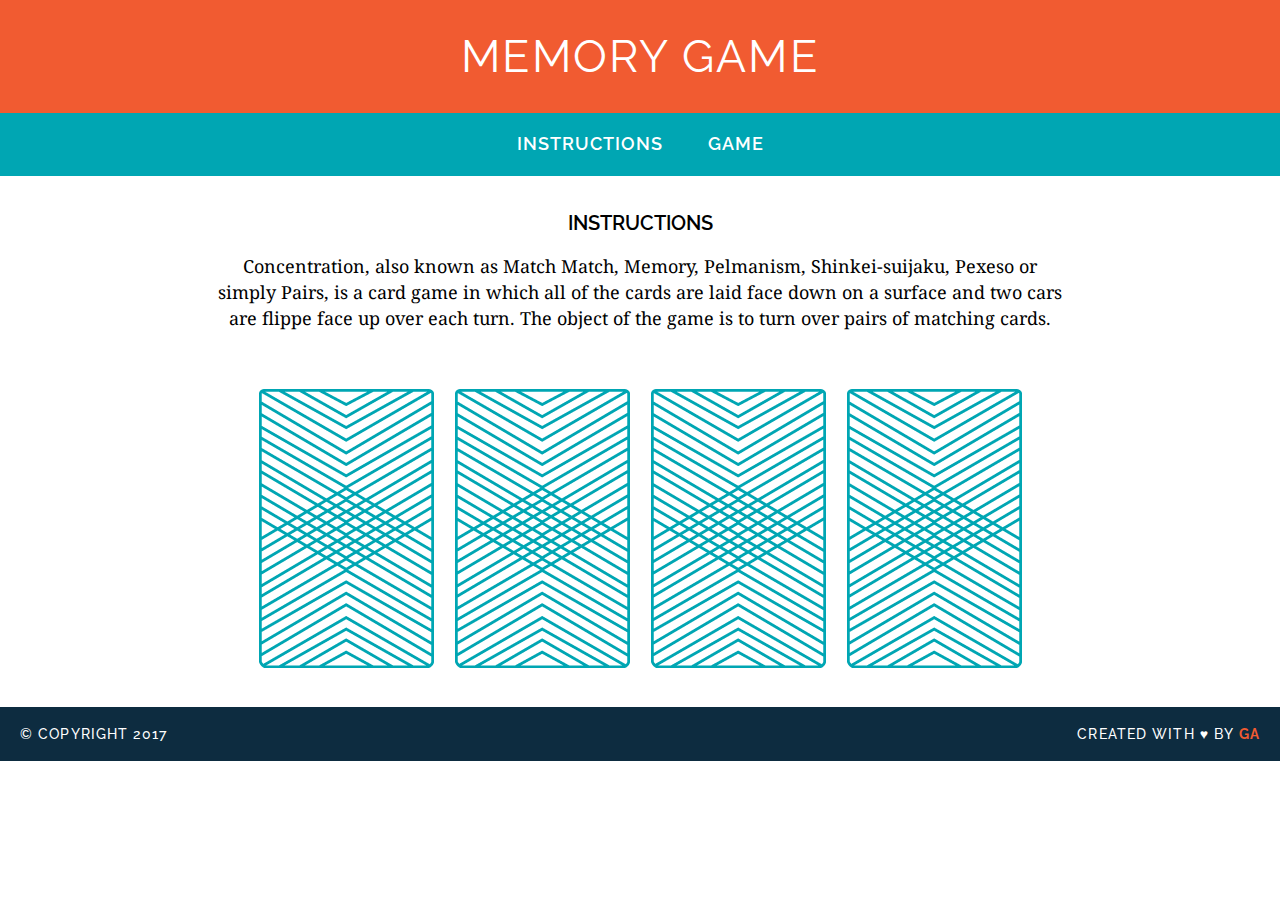
==== memory_game/index.html @ b7d4b107 "created game logic" ====
<!DOCTYPE html>
<html lang="en">
<html>
<head>
	<meta charset="UTF-8">
	<link href="https://fonts.googleapis.com/css?family=Droid+Serif|Raleway:400,500,600,700" rel="stylesheet">
	<link href="css/style.css" rel="stylesheet" type="text/css">
	<title>Memory Card Game</title>
</head>

<body>

	<header>
		<h1>Memory Game</h1>
	</header>

	<nav>
		<a href="#">Instructions</a>
		<a href="#">Game</a>
	</nav>

	<main>
		<h2>Instructions</h2>

		<p>
			Concentration, also known as Match Match, Memory, Pelmanism, Shinkei-suijaku, Pexeso or simply Pairs, is a card game in which all of the cards are laid face down on a surface and two cars are flippe face up over each turn. The object of the game is to turn over pairs of matching cards.
		</p>

		<div>
			<img src="images/back.png" alt="Queen of Diamonds">
			<img src="images/back.png" alt="Queen of Hearts">
			<img src="images/back.png" alt="King of Diamonds">
			<img src="images/back.png" alt="King of Hearts">
		</div>

	</main>

	<footer class="clearfix">
			<p class="copyright">© Copyright 2017</p>
			<p class="message">Created with &hearts; by <span class="name">GA</span></p>
	</footer>
</body>
</html>
---- memory_game/css/style.css ----
h1 {
	font-family: "Raleway", sans-serif;
	font-weight: 400;
	font-size: 45px;
	letter-spacing: 0.05em;
	margin: 0;
}
h2{
	font-family: "Raleway";
	font-weight: 600;
	font-size: 20px;
}
a{
	text-decoration: none;
	font-family: "Raleway";
	color:#FFFFFF;
	letter-spacing: 1px;
	font-weight: 600;
	font-size: 18px;
	margin: 0 20px;
	text-transform: uppercase;
}
h1,h2{
	text-transform: uppercase;
}
a:hover{
	border-bottom: 2px solid white;
}
p {
	font-family: "Droid Serif", serif;
	line-height: 26px;
}
body {
	font-family: "Raleway";
	text-align: center;
	-webkit-font-smoothing: antialiased;
	margin: 0;
	font-size: 18px;
}
header{
	background-color: #F15B31;
	color: #FFFFFF;
	padding: 30px 20px;
}
nav{
	background-color: #00A6B3;
	color:#FFFFFF;
	padding: 20px 0;
	border-bottom: 2px solid transparent;
}
main{
	width: 850px;
	margin: 35px auto;
}
img{
	margin: 40px 8px 0;
}
footer {
	text-transform: uppercase;
	padding: 0 20px; /*added 10px to top bottom padding*/
	background: #0D2C40;
	color: white;
	font-size: 14px;
	letter-spacing: .08em; /*changed from .08em to .05em*/
	font-weight: 500;
}
.copyright{
	float: left;
	font-family: "Raleway",sans-serif;
}
.message{
	float: right;
	font-family: "Raleway",sans-serif;
}
.clearfix:after {
	visibility: hidden;
	display: block;
	content: " ";
	clear: both;
	height: 0;
	font-size: 0;
}
.name{
	color:#F15B31;
	font-weight: bold;
}
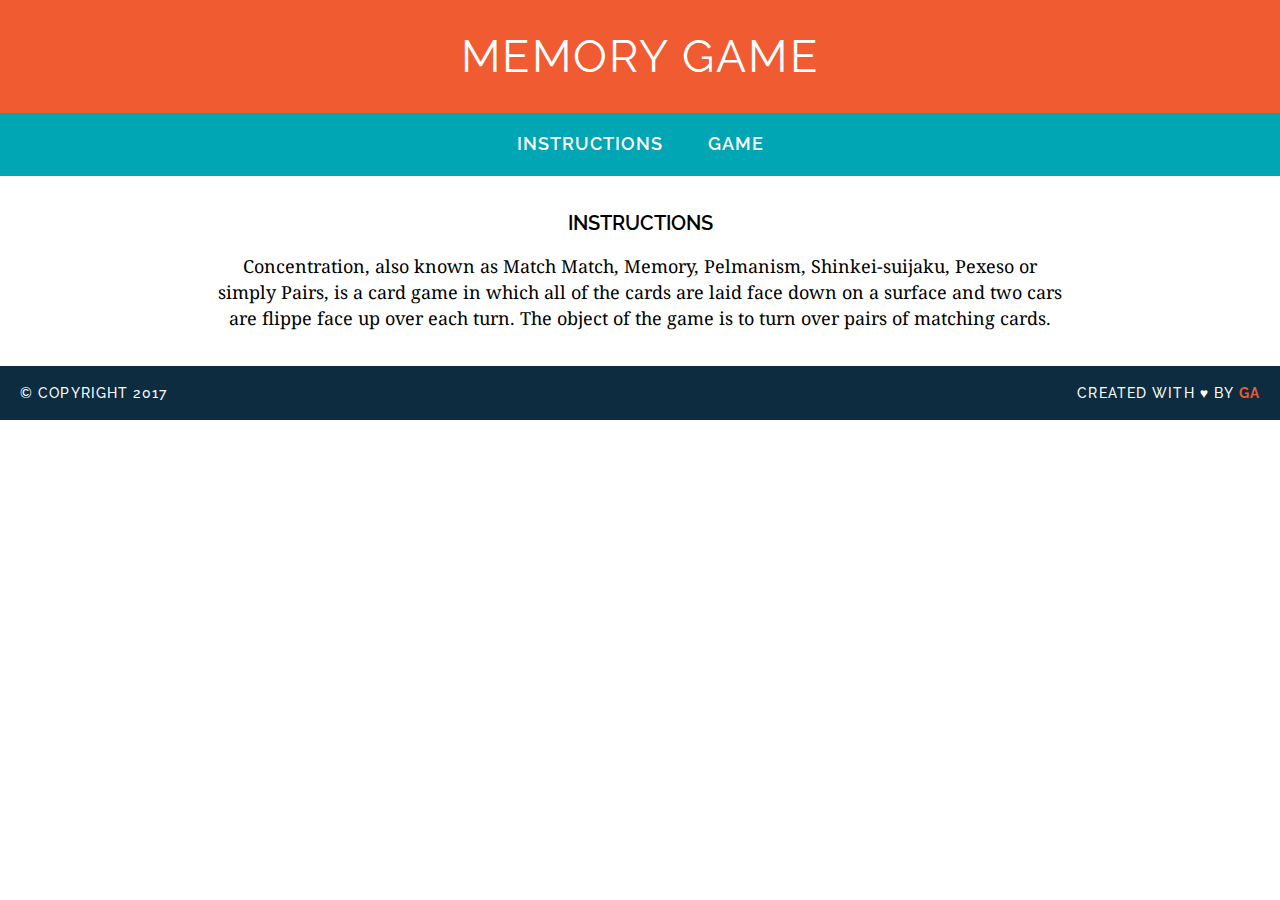
==== commit d9cf2745: "created game logic" ====
--- a/memory_game/index.html
+++ b/memory_game/index.html
@@ -26,12 +26,7 @@
 			Concentration, also known as Match Match, Memory, Pelmanism, Shinkei-suijaku, Pexeso or simply Pairs, is a card game in which all of the cards are laid face down on a surface and two cars are flippe face up over each turn. The object of the game is to turn over pairs of matching cards.
 		</p>
 
-		<div>
-			<img src="images/back.png" alt="Queen of Diamonds">
-			<img src="images/back.png" alt="Queen of Hearts">
-			<img src="images/back.png" alt="King of Diamonds">
-			<img src="images/back.png" alt="King of Hearts">
-		</div>
+		<div id="game-board" class="board clearfix"></div>
 
 	</main>
 
@@ -39,5 +34,7 @@
 			<p class="copyright">© Copyright 2017</p>
 			<p class="message">Created with &hearts; by <span class="name">GA</span></p>
 	</footer>
+
+	<script src="js/main.js"></script>
 </body>
 </html>